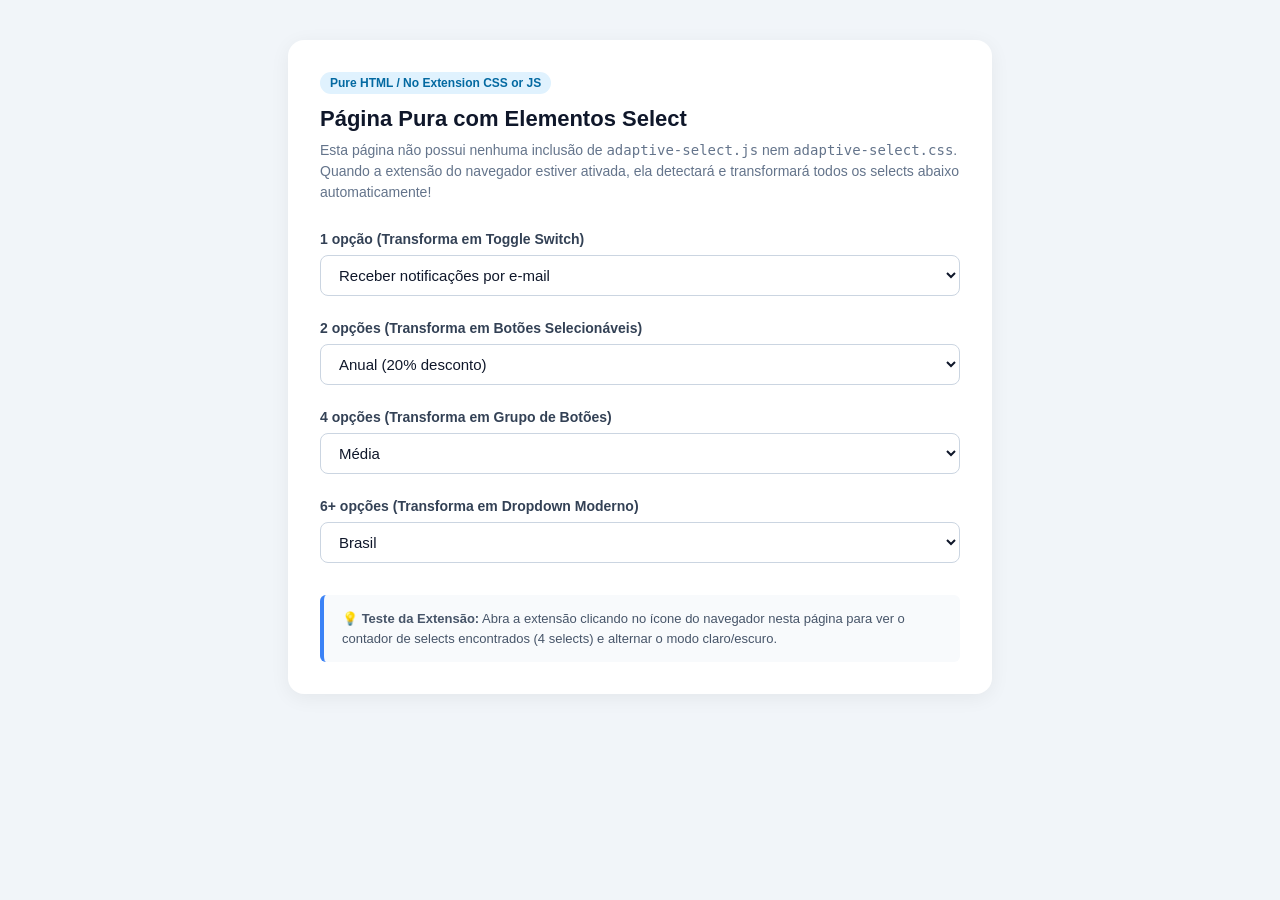
==== demo/pure-selects.html @ cb9d5512 "chore(demo): move demos into demo directory and add pure HTML test sample" ====
<!DOCTYPE html>
<html lang="pt-BR">
<head>
    <meta charset="UTF-8">
    <meta name="viewport" content="width=device-width, initial-scale=1.0">
    <title>Página de Demonstração - Sem Scripts (Teste da Extensão)</title>

    <style>
        body {
            margin: 0;
            padding: 40px 20px;
            font-family: -apple-system, BlinkMacSystemFont, "Segoe UI", Roboto, Helvetica, Arial, sans-serif;
            background: #f1f5f9;
            color: #1e293b;
        }

        .container {
            max-width: 640px;
            margin: auto;
            background: #ffffff;
            padding: 32px;
            border-radius: 16px;
            box-shadow: 0 4px 20px rgba(0, 0, 0, 0.06);
        }

        .badge {
            display: inline-block;
            background: #e0f2fe;
            color: #0369a1;
            font-size: 12px;
            font-weight: 600;
            padding: 4px 10px;
            border-radius: 20px;
            margin-bottom: 12px;
        }

        h1 {
            font-size: 22px;
            margin: 0 0 8px 0;
            color: #0f172a;
        }

        p.subtitle {
            margin: 0 0 28px 0;
            color: #64748b;
            font-size: 14px;
            line-height: 1.5;
        }

        .field {
            margin-bottom: 24px;
        }

        .field label {
            display: block;
            margin-bottom: 8px;
            font-weight: 600;
            font-size: 14px;
            color: #334155;
        }

        select {
            width: 100%;
            padding: 10px 14px;
            font-size: 15px;
            border: 1px solid #cbd5e1;
            border-radius: 8px;
            background-color: #fff;
            color: #0f172a;
            box-sizing: border-box;
        }

        .note {
            margin-top: 32px;
            padding: 14px 18px;
            background: #f8fafc;
            border-left: 4px solid #3b82f6;
            border-radius: 6px;
            font-size: 13px;
            color: #475569;
            line-height: 1.5;
        }
    </style>
</head>
<body>

    <div class="container">
        <span class="badge">Pure HTML / No Extension CSS or JS</span>
        <h1>Página Pura com Elementos Select</h1>
        <p class="subtitle">
            Esta página não possui nenhuma inclusão de <code>adaptive-select.js</code> nem <code>adaptive-select.css</code>.
            Quando a extensão do navegador estiver ativada, ela detectará e transformará todos os selects abaixo automaticamente!
        </p>

        <div class="field">
            <label for="select-toggle">1 opção (Transforma em Toggle Switch)</label>
            <select id="select-toggle" name="notifications">
                <option value="enabled">Receber notificações por e-mail</option>
            </select>
        </div>

        <div class="field">
            <label for="select-buttons-2">2 opções (Transforma em Botões Selecionáveis)</label>
            <select id="select-buttons-2" name="plan">
                <option value="monthly">Mensal</option>
                <option value="annual" selected>Anual (20% desconto)</option>
            </select>
        </div>

        <div class="field">
            <label for="select-buttons-4">4 opções (Transforma em Grupo de Botões)</label>
            <select id="select-buttons-4" name="priority">
                <option value="low">Baixa</option>
                <option value="medium" selected>Média</option>
                <option value="high">Alta</option>
                <option value="urgent">Urgente</option>
            </select>
        </div>

        <div class="field">
            <label for="select-dropdown">6+ opções (Transforma em Dropdown Moderno)</label>
            <select id="select-dropdown" name="country">
                <option value="br" selected>Brasil</option>
                <option value="ar">Argentina</option>
                <option value="cl">Chile</option>
                <option value="uy">Uruguai</option>
                <option value="py">Paraguai</option>
                <option value="pe">Peru</option>
                <option value="co">Colômbia</option>
                <option value="mx">México</option>
            </select>
        </div>

        <div class="note">
            💡 <strong>Teste da Extensão:</strong> Abra a extensão clicando no ícone do navegador nesta página para ver o contador de selects encontrados (4 selects) e alternar o modo claro/escuro.
        </div>
    </div>

</body>
</html>
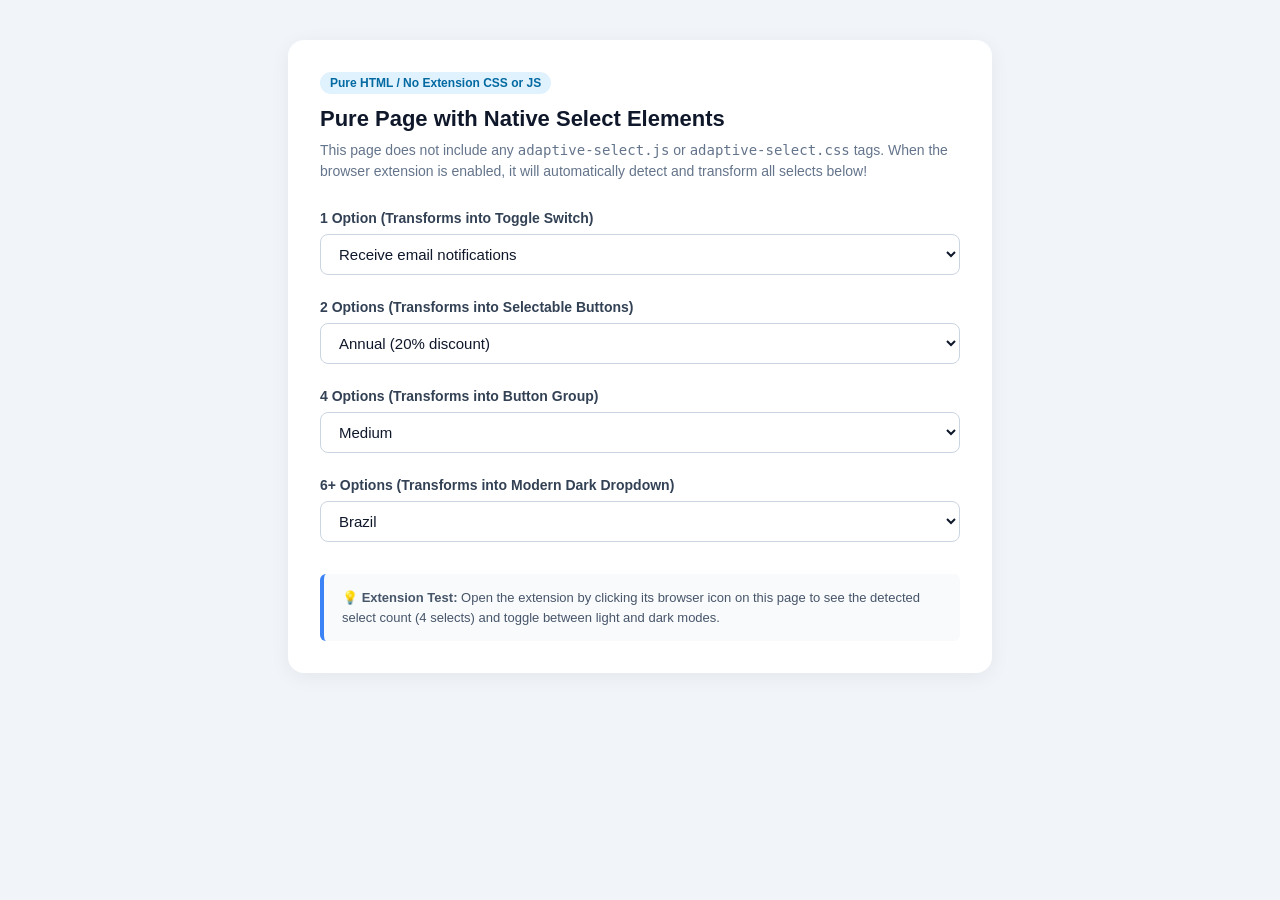
==== commit 0d49721f: "chore: ignore agents.md and translate demo pages to English" ====
--- a/demo/pure-selects.html
+++ b/demo/pure-selects.html
@@ -1,9 +1,9 @@
 <!DOCTYPE html>
-<html lang="pt-BR">
+<html lang="en">
 <head>
     <meta charset="UTF-8">
     <meta name="viewport" content="width=device-width, initial-scale=1.0">
-    <title>Página de Demonstração - Sem Scripts (Teste da Extensão)</title>
+    <title>Demo Page - Pure HTML (Extension Auto-Injection Test)</title>
 
     <style>
         body {
@@ -86,53 +86,53 @@
 
     <div class="container">
         <span class="badge">Pure HTML / No Extension CSS or JS</span>
-        <h1>Página Pura com Elementos Select</h1>
+        <h1>Pure Page with Native Select Elements</h1>
         <p class="subtitle">
-            Esta página não possui nenhuma inclusão de <code>adaptive-select.js</code> nem <code>adaptive-select.css</code>.
-            Quando a extensão do navegador estiver ativada, ela detectará e transformará todos os selects abaixo automaticamente!
+            This page does not include any <code>adaptive-select.js</code> or <code>adaptive-select.css</code> tags.
+            When the browser extension is enabled, it will automatically detect and transform all selects below!
         </p>
 
         <div class="field">
-            <label for="select-toggle">1 opção (Transforma em Toggle Switch)</label>
+            <label for="select-toggle">1 Option (Transforms into Toggle Switch)</label>
             <select id="select-toggle" name="notifications">
-                <option value="enabled">Receber notificações por e-mail</option>
+                <option value="enabled">Receive email notifications</option>
             </select>
         </div>
 
         <div class="field">
-            <label for="select-buttons-2">2 opções (Transforma em Botões Selecionáveis)</label>
+            <label for="select-buttons-2">2 Options (Transforms into Selectable Buttons)</label>
             <select id="select-buttons-2" name="plan">
-                <option value="monthly">Mensal</option>
-                <option value="annual" selected>Anual (20% desconto)</option>
+                <option value="monthly">Monthly</option>
+                <option value="annual" selected>Annual (20% discount)</option>
             </select>
         </div>
 
         <div class="field">
-            <label for="select-buttons-4">4 opções (Transforma em Grupo de Botões)</label>
+            <label for="select-buttons-4">4 Options (Transforms into Button Group)</label>
             <select id="select-buttons-4" name="priority">
-                <option value="low">Baixa</option>
-                <option value="medium" selected>Média</option>
-                <option value="high">Alta</option>
-                <option value="urgent">Urgente</option>
+                <option value="low">Low</option>
+                <option value="medium" selected>Medium</option>
+                <option value="high">High</option>
+                <option value="urgent">Urgent</option>
             </select>
         </div>
 
         <div class="field">
-            <label for="select-dropdown">6+ opções (Transforma em Dropdown Moderno)</label>
+            <label for="select-dropdown">6+ Options (Transforms into Modern Dark Dropdown)</label>
             <select id="select-dropdown" name="country">
-                <option value="br" selected>Brasil</option>
+                <option value="br" selected>Brazil</option>
                 <option value="ar">Argentina</option>
                 <option value="cl">Chile</option>
-                <option value="uy">Uruguai</option>
-                <option value="py">Paraguai</option>
+                <option value="uy">Uruguay</option>
+                <option value="py">Paraguay</option>
                 <option value="pe">Peru</option>
-                <option value="co">Colômbia</option>
-                <option value="mx">México</option>
+                <option value="co">Colombia</option>
+                <option value="mx">Mexico</option>
             </select>
         </div>
 
         <div class="note">
-            💡 <strong>Teste da Extensão:</strong> Abra a extensão clicando no ícone do navegador nesta página para ver o contador de selects encontrados (4 selects) e alternar o modo claro/escuro.
+            💡 <strong>Extension Test:</strong> Open the extension by clicking its browser icon on this page to see the detected select count (4 selects) and toggle between light and dark modes.
         </div>
     </div>
 
